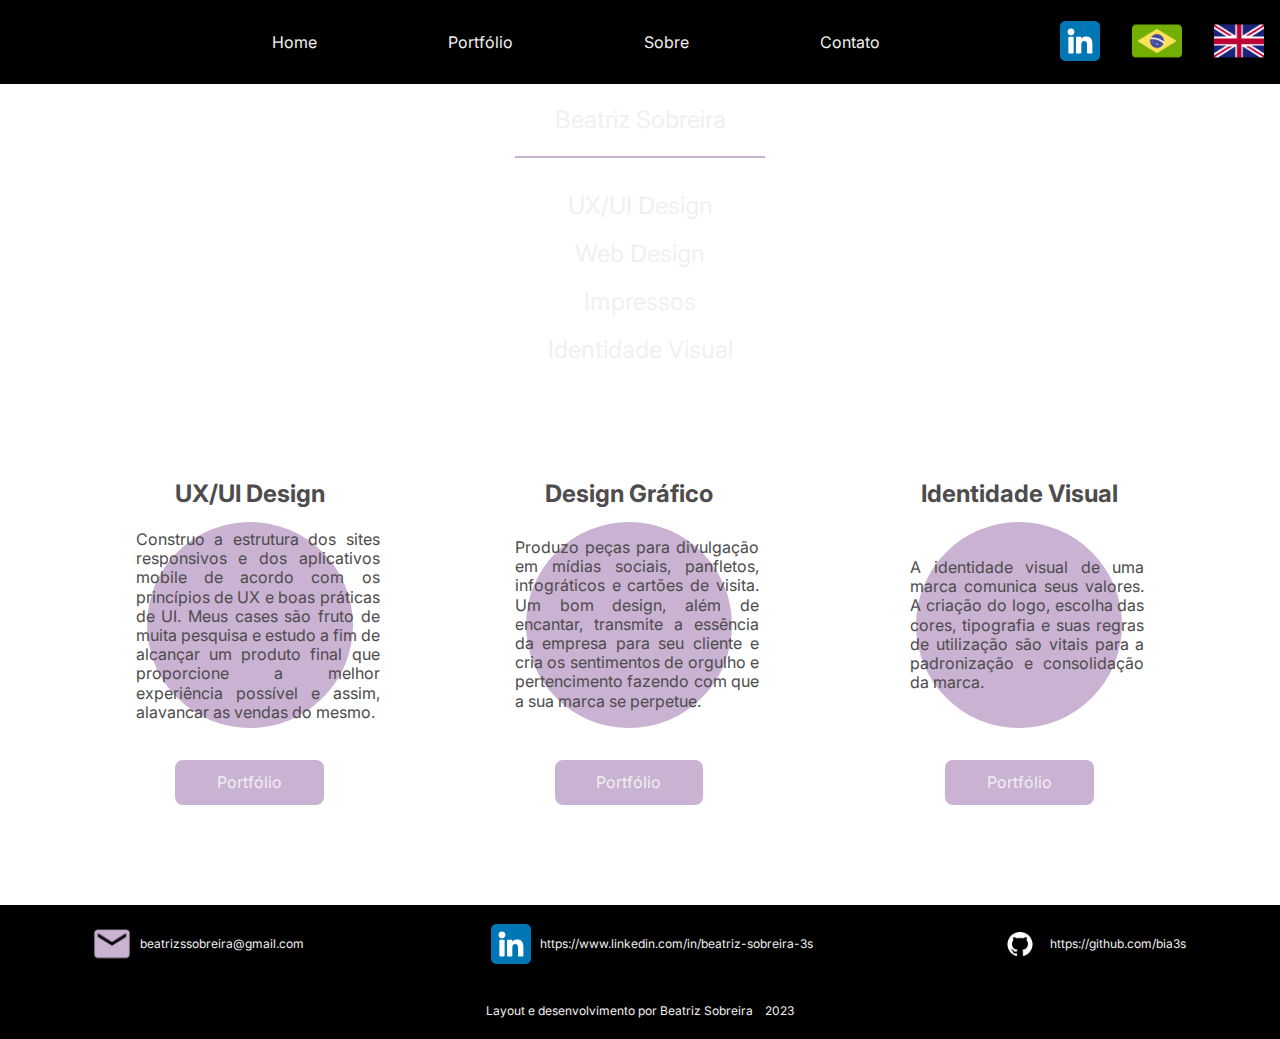
==== index.html @ 6c561dd1 "Iniciando o projeto portfolio_ux-Beatriz" ====
<!DOCTYPE html>
<html lang="pt-br">
<head>
    <meta charset="UTF-8">
    <meta name="viewport" content="width=device-width, initial-scale=1.0">
    <link rel="stylesheet" href="./css/reset.css">
    <link rel="stylesheet" href="style.css">
    <link rel="stylesheet" href="portfolioux.css">
    <link rel="stylesheet" href="design-grafico.html">
    <link rel="preconnect" href="https://fonts.googleapis.com">
<link rel="preconnect" href="https://fonts.gstatic.com" crossorigin>
<link href="https://fonts.googleapis.com/css2?family=Inter:wght@400;700&display=swap" rel="stylesheet">
    <title>Beatriz Sobreira</title>
</head>
<body>
    <header class="BarraDeNavegacao">
        <div class="container">
            <input type="checkbox" id="menu" class="container__botao">
            <label for="menu">
                <span class="BarraDeNavegacao__menu container__imagem"> </span> 
            </label>
            <ul class="lista-menu">
                <li class="lista-menu__item">
                    <a href="./index.html" class="lista-menu__link">Home</a>
                </li>
                <li class="lista-menu__item">
                    <a href="./portfolio_ux.html" class="lista-menu__link">Portfólio</a>
                </li>
                <li class="lista-menu__item">
                    <a href="./sobre.html" class="lista-menu__link">Sobre</a>
                </li>
                <li class="lista-menu__item">
                    <a href="#" class="lista-menu__link">Contato</a>
                </li>
            </ul>
        </div>
        <div class="container">
            <a href="#"><img src="./assets/linkedin.svg" alt="ícone do linkedin" class="container__imagem"></a>
            <a href="#"><img src="./assets/brasil 1.svg" alt="bandeira do brasil" class="container__imagem"></a>
            <a href="#"><img src="./assets/uk 1.svg" alt="bandeira do reino unido" class="container__imagem"></a>
        </div>
    </header>
    
    <main>
        <section class="banner">
            <div class="banner__linha">
                <h1 class="banner__titulo"> Beatriz Sobreira </h1>
            </div>
            <div class="banner__subtitulo">
                <p>UX/UI Design</p>
                <p>Web Design</p>
                <p>Impressos</p>
                <p>Identidade Visual</p>
            </div>
        </section>

        <section class="categoria">
    
            <div class="categoria__ux">
                <div class="categoria__ux__titulo">
                    <h2>UX/UI Design</h2>
                </div>
                <div class="categoria__ux__conteudo">
                    <div class="categoria__ux__conteudo-img">
                        <img src="./assets/circuloroxo.svg" alt="circulo roxo para decoração">
                    </div>
                    <div class="categoria__ux__conteudo-texto">
                        <p>Construo a estrutura dos sites responsivos e dos aplicativos mobile de acordo com os princípios de UX e boas práticas de UI. Meus cases são fruto de muita pesquisa e estudo a fim de alcançar um produto final que proporcione a melhor experiência possível e assim, alavancar as vendas do mesmo.</p>
                    </div>
                </div>
                <div class="categoria__ux__botao">
                    <a href="#" class="categoria__botao">Portfólio</a>
                </div>
            </div>
    
    
            <div class="categoria__design-grafico">
                <div class="categoria__design-grafico__titulo">
                    <h2>Design Gráfico</h2>
                </div>
                <div class="categoria__design-grafico__conteudo">
                    <div class="categoria__design-grafico__conteudo-img">
                        <img src="./assets/circuloroxo.svg" alt="circulo roxo para decoração">
                    </div>
                    <div class="categoria__design-grafico__conteudo-texto">
                        <p>Produzo peças para divulgação em mídias sociais, panfletos, infográticos e cartões de visita. Um bom design, além de encantar, transmite a essência da empresa para seu cliente e cria os sentimentos de orgulho e pertencimento fazendo com que a sua marca se perpetue.</p>
                    </div>
                </div>
                <div class="categoria__design-grafico__botao">
                    <a href="#" class="categoria__botao">Portfólio</a>
                </div>
            </div>
            
            <div class="categoria__identidade-visual">
                <div class="categoria__identidade-visual__titulo">
                    <h2>Identidade Visual</h2>
                </div>
                <div class="categoria__identidade-visual__conteudo">
                    <div class="categoria__identidade-visual__conteudo-img">
                        <img src="./assets/circuloroxo.svg" alt="circulo roxo para decoração">
                    </div>
                    <div class="categoria__identidade-visual__conteudo-texto">
                        <p>A identidade visual de uma marca comunica seus valores. A criação do logo, escolha das cores, tipografia e suas regras de utilização são vitais para a padronização e consolidação da marca.</p>
                    </div>
                </div>
                <div class="categoria__identidade-visual__botao">
                    <a href="#" class="categoria__botao">Portfólio</a>
                </div>
            </div>
        </section>
    </main> 

    <footer class="rodape">
        <div class="rodape__contato">
             <div class="rodape__email">
                <img src="./assets/email.svg" alt="ícone de e-mail">
                 <p>beatrizssobreira@gmail.com</p>
             </div>
             <div class="rodape__linkedin">
                <img src="./assets/linkedin.svg" alt="ícone do linkedin">
                 <p>https://www.linkedin.com/in/beatriz-sobreira-3s</p>
             </div>
             <div class="rodape__github">
                <img src="./assets/github.svg" alt="ícone do github">
                 <p>https://github.com/bia3s</p>
             </div>
        </div>
        <div class="rodape__frase-final">
            <p>Layout e desenvolvimento por Beatriz Sobreira</p>
            <p> 2023</p>
        </div>
    </footer>     
</body>
</html>
---- style.css ----
@import url(./css/sobre.css);


:root{
    --preto:#000000;
    --cinza-claro:#f0f0f0;
    --cinza-escuro:#4E4C4C;
    --roxo-principal:#CAB2D2;
    --branco:#ffffff;
    --fonte-regular:'Inter', sans-serif;
}

body{
    background-color: var(--branco);
    font-family: var(--fonte-regular);
    font-size: 16px;
    font-weight: 400;

    box-sizing: border-box;
}

.BarraDeNavegacao{
    display:flex;
    justify-content: space-between;
    align-items: center;
    background-color: #000000;
    position: relative;
}

.BarraDeNavegacao__menu{
    width: 40px;
    height: 40px;
    background-image: url(./assets/menu.svg);
    display: inline-block;
    background-repeat: no-repeat;
    background-position: center;
    
}

.container{
    display: flex;
    align-items:center;
}

.container__imagem{
    padding: 1em;
}

.lista-menu{
    display:none;
    position:absolute;
    top: 100%;
    width: 40vw;
}

.container__botao:checked~.lista-menu{
    display: block;
}

.lista-menu, 
.lista-menu__item{
    background-color: var(--preto);
}

.lista-menu__item {
    padding: 1em;
    text-align: center;
}


.lista-menu__link{
    color: var(--cinza-claro);
    text-decoration: none;
    background-clip: text;
}

.container__botao{
    display: none;
}

.banner{
    background: url(./assets/banner_web.svg);
    background-position: center;
    background-size: cover;
    display: flex;
    flex-direction: column;
    align-items: center;
    justify-content: center;
    font-size: 24px;

}

.banner__linha{
    border-bottom: 2px solid var(--roxo-principal);
    width: 250px;
}

.banner__titulo{
    text-align: center;
    color: var(--cinza-claro);
    padding: 1em;
}

.banner__subtitulo{
    padding: 1em;
    text-align: center;
    color: var(--cinza-claro);
}

.banner__subtitulo p{
    padding: 0.5em;
    
}


.categoria {
    display: flex;
    flex-wrap: wrap;
    align-items: center;
    justify-content: space-around;
    padding: 4.25em;
}

.categoria__ux {
    width: 260px;
    display: flex;
    flex-direction: column;
    justify-content: center;
}

.categoria__ux__titulo {
    color: var(--cinza-escuro);
    font-size: 24px;
    font-weight: 700;
    text-align: center;
    display: flex;
    justify-content: center;
}

.categoria__ux__conteudo {
    padding: 1em;
    box-sizing: border-box;
    position: relative;
}

.categoria__ux__conteudo-img {
    display: flex;
    justify-content: center;
}

.categoria__ux__conteudo-texto {
    top: 24px;
    height: 193px;
    font-weight: 400;
    line-height: 1.2;
    position: absolute;
    text-align: justify;
    color: var(--cinza-escuro);
}

.categoria__ux__botao {
    display: flex;
    justify-content: center;
}






.categoria__botao{
    color: var(--cinza-claro);
    background-color: var(--roxo-principal);
    padding: 0.9em 2.62em;
    gap: 1.25px;
    border-radius: 0.5em;
    margin: 1rem;
    text-decoration: none;
}






.categoria__design-grafico {
    width: 260px;
    display: flex;
    flex-direction: column;
    justify-content: center;
    margin-top: 4em;
}

.categoria__design-grafico__titulo {
    color: var(--cinza-escuro);
    font-size: 24px;
    font-weight: 700;
    text-align: center;
    display: flex;
    justify-content: center;
}

.categoria__design-grafico__conteudo {
    padding: 1em;
    position: relative;
}

.categoria__design-grafico__conteudo-img {
    display: flex;
    justify-content: center;
}

.categoria__design-grafico__conteudo-texto {
    top: 32px;
    height: 193px;
    font-weight: 400;
    line-height: 1.2;
    position: absolute;
    text-align: justify;
    color: var(--cinza-escuro);
}

.categoria__design-grafico__botao {
    display: flex;
    justify-content: center;
}




.categoria__identidade-visual {
    width: 250px;
    max-width: 360px;
    display: flex;
    flex-direction: column;
    justify-content: center;
    margin-top: 4em;
}

.categoria__identidade-visual__titulo {
    color: var(--cinza-escuro);
    font-size: 24px;
    font-weight: 700;
    text-align: center;
    display: flex;
    justify-content: center;
}

.categoria__identidade-visual__conteudo {
    padding: 1em;
    position: relative;
}

.categoria__identidade-visual__conteudo-img {
    display: flex;
    justify-content: center;
}

.categoria__identidade-visual__conteudo-texto {
    top: 52px;
    height: 193px;
    font-weight: 400;
    line-height: 1.2;
    position: absolute;
    text-align: justify;
    color: var(--cinza-escuro);
}

.categoria__identidade-visual__botao {
    display: flex;
    justify-content: center;
}


.rodape{
    background-color: var(--preto);
  
}


.rodape__email{
    gap: 0.8em;
    display: flex;
    align-items: center;
    color: var(--cinza-claro);
    font-size: 12px;
    padding: 1.6em 1.6em;
    
}

.rodape__linkedin{
    display: flex;
    gap: 0.8em;
    align-items: center;
    color: var(--cinza-claro);
    font-size: 12px;
    padding: 0 1.5em;
}

.rodape__github{
    display: flex;
    gap: 0.8em;
    align-items: center;
    color: var(--cinza-claro);
    font-size: 12px;
    padding: 1.6em;
}


.rodape__frase-final {
    padding: 1rem;
    color: var(--cinza-claro);
    font-size: 12px;
    display: flex;
    flex-direction: column;
    align-items: center;
}

.rodape__frase-final p {
    padding: 0.5em;
}

@media screen and (min-width: 600px) {
    .categoria__design-grafico,
    .categoria__identidade-visual {
        margin: 0;
        padding: 1rem;
    }
}

@media screen and (min-width:760px) {
    .lista-menu{
        display:flex;
        width: 50vw;
        position:relative;
        transform: translateX(40%);
        justify-content: space-between;
    }
     .BarraDeNavegacao__menu {
        display: none;
     }

     .rodape__contato {
        display: flex;
        justify-content: space-around;
     }

     .rodape__frase-final {
        flex-direction: row;
        justify-content: center;
     }
}
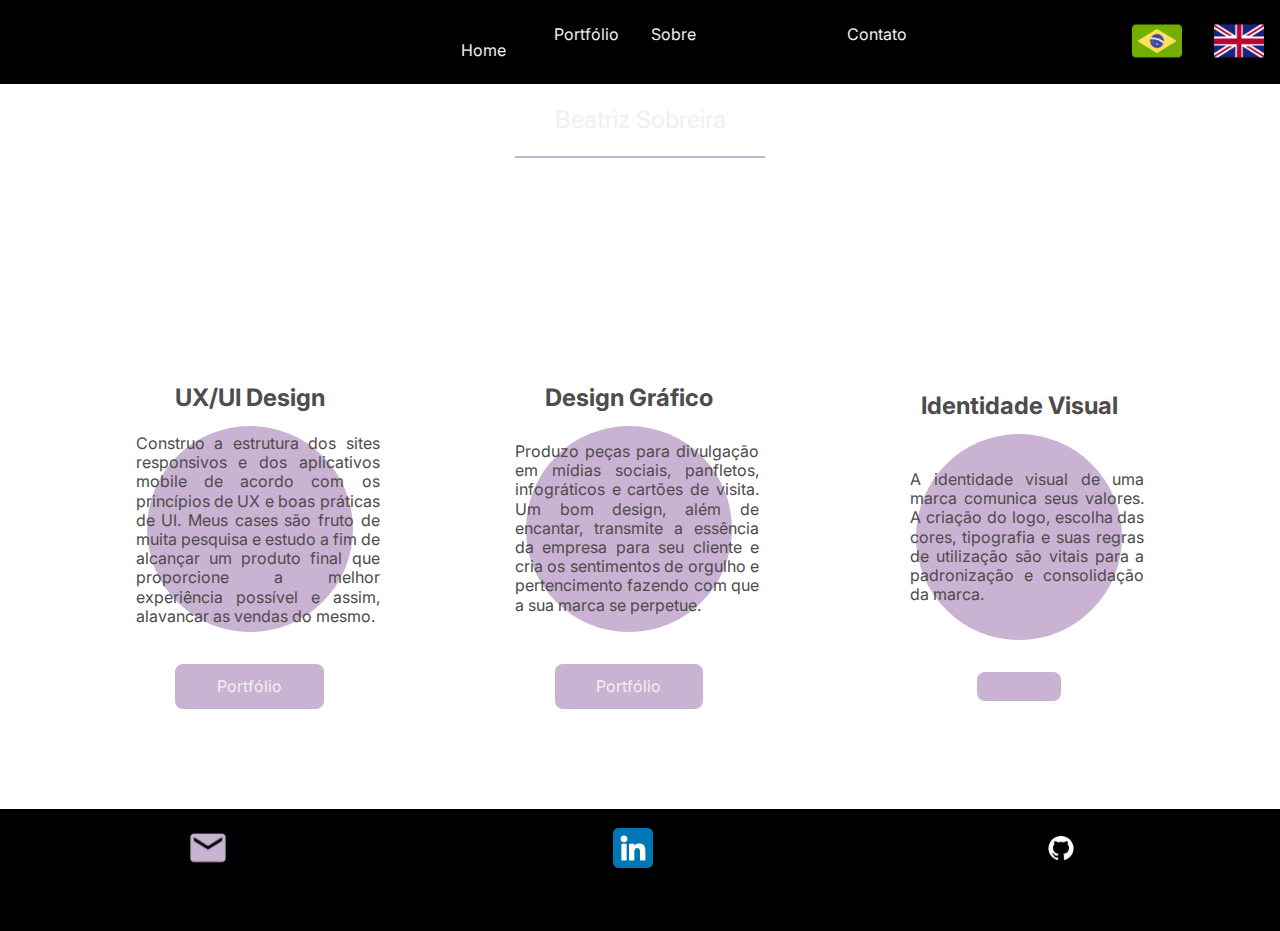
==== commit c45e73d0: "Implementando as trduções" ====
--- a/index.html
+++ b/index.html
@@ -5,39 +5,51 @@
     <meta name="viewport" content="width=device-width, initial-scale=1.0">
     <link rel="stylesheet" href="./css/reset.css">
     <link rel="stylesheet" href="style.css">
-    <link rel="stylesheet" href="portfolioux.css">
-    <link rel="stylesheet" href="design-grafico.html">
+    <link rel="stylesheet" href="css/portfolioux.css">
     <link rel="preconnect" href="https://fonts.googleapis.com">
-<link rel="preconnect" href="https://fonts.gstatic.com" crossorigin>
-<link href="https://fonts.googleapis.com/css2?family=Inter:wght@400;700&display=swap" rel="stylesheet">
+    <link rel="preconnect" href="https://fonts.gstatic.com" crossorigin>
+    <link href="https://fonts.googleapis.com/css2?family=Inter:wght@400;700&display=swap" rel="stylesheet">
     <title>Beatriz Sobreira</title>
 </head>
-<body>
+<body class="PaginaPrincipal">
     <header class="BarraDeNavegacao">
         <div class="container">
             <input type="checkbox" id="menu" class="container__botao">
             <label for="menu">
-                <span class="BarraDeNavegacao__menu container__imagem"> </span> 
+                <span class="BarraDeNavegacao__menu container__imagem"></span> 
             </label>
             <ul class="lista-menu">
                 <li class="lista-menu__item">
-                    <a href="./index.html" class="lista-menu__link">Home</a>
+<<<<<<< HEAD
+                    <a href="./index.html" class="lista-menu__link navbar home"></a>
                 </li>
                 <li class="lista-menu__item">
-                    <a href="./portfolio_ux.html" class="lista-menu__link">Portfólio</a>
+                    <a href="./portfolio_ux.html" class="lista-menu__link navbar portfolio"></a>
                 </li>
                 <li class="lista-menu__item">
-                    <a href="./sobre.html" class="lista-menu__link">Sobre</a>
+                    <a href="./sobre.html" class="lista-menu__link navbar sobre"></a>
                 </li>
                 <li class="lista-menu__item">
-                    <a href="#" class="lista-menu__link">Contato</a>
+                    <a href="#" class="lista-menu__link navbar contato"></a>
+=======
+                    <a href="./index.html" class="lista-menu__link home">Home</a>
+                </li>
+                <li class="lista-menu__item">
+                    <a href="./portfolio_ux.html" class="lista-menu__link portfolio">Portfólio</a>
+                </li>
+                <li class="lista-menu__item">
+                    <a href="./sobre.html" class="lista-menu__link sobre">Sobre</a>
+                </li>
+                <li class="lista-menu__item">
+                    <a href="#" class="lista-menu__link contato">Contato</a>
+>>>>>>> c93f8c698d73b62342b97e983eb801abd41d0bda
                 </li>
             </ul>
         </div>
         <div class="container">
             <a href="#"><img src="./assets/linkedin.svg" alt="ícone do linkedin" class="container__imagem"></a>
-            <a href="#"><img src="./assets/brasil 1.svg" alt="bandeira do brasil" class="container__imagem"></a>
-            <a href="#"><img src="./assets/uk 1.svg" alt="bandeira do reino unido" class="container__imagem"></a>
+            <a href="#"><img src="./assets/brasil 1.svg" alt="bandeira do brasil" class="container__imagem br"></a>
+            <a href="#"><img src="./assets/uk 1.svg" alt="bandeira do reino unido" class="container__imagem uk"></a>
         </div>
     </header>
     
@@ -47,10 +59,10 @@
                 <h1 class="banner__titulo"> Beatriz Sobreira </h1>
             </div>
             <div class="banner__subtitulo">
-                <p>UX/UI Design</p>
-                <p>Web Design</p>
-                <p>Impressos</p>
-                <p>Identidade Visual</p>
+                <p class="subtitulo_paragrafo banner uxdesign"></p>
+                <p class="subtitulo_paragrafo banner webdesign"></p>
+                <p class=" subtitulo_paragrafo banner impressos"></p>
+                <p class="subtitulo_paragrafo banner identidadevisual"></p>
             </div>
         </section>
 
@@ -58,14 +70,14 @@
     
             <div class="categoria__ux">
                 <div class="categoria__ux__titulo">
-                    <h2>UX/UI Design</h2>
+                    <h2 class="conteudo_titulo conteudo conteudo_titulo_uxdesign">UX/UI Design</h2>
                 </div>
                 <div class="categoria__ux__conteudo">
                     <div class="categoria__ux__conteudo-img">
                         <img src="./assets/circuloroxo.svg" alt="circulo roxo para decoração">
                     </div>
                     <div class="categoria__ux__conteudo-texto">
-                        <p>Construo a estrutura dos sites responsivos e dos aplicativos mobile de acordo com os princípios de UX e boas práticas de UI. Meus cases são fruto de muita pesquisa e estudo a fim de alcançar um produto final que proporcione a melhor experiência possível e assim, alavancar as vendas do mesmo.</p>
+                        <p class="conteudo_paragrafo conteudo conteudo_texto_uxdesign">Construo a estrutura dos sites responsivos e dos aplicativos mobile de acordo com os princípios de UX e boas práticas de UI. Meus cases são fruto de muita pesquisa e estudo a fim de alcançar um produto final que proporcione a melhor experiência possível e assim, alavancar as vendas do mesmo.</p>
                     </div>
                 </div>
                 <div class="categoria__ux__botao">
@@ -76,14 +88,14 @@
     
             <div class="categoria__design-grafico">
                 <div class="categoria__design-grafico__titulo">
-                    <h2>Design Gráfico</h2>
+                    <h2 class="conteudo_titulo conteudo conteudo_titulo_webdesign">Design Gráfico</h2>
                 </div>
                 <div class="categoria__design-grafico__conteudo">
                     <div class="categoria__design-grafico__conteudo-img">
                         <img src="./assets/circuloroxo.svg" alt="circulo roxo para decoração">
                     </div>
                     <div class="categoria__design-grafico__conteudo-texto">
-                        <p>Produzo peças para divulgação em mídias sociais, panfletos, infográticos e cartões de visita. Um bom design, além de encantar, transmite a essência da empresa para seu cliente e cria os sentimentos de orgulho e pertencimento fazendo com que a sua marca se perpetue.</p>
+                        <p class="conteudo_paragrafo conteudo conteudo_texto_webdesign">Produzo peças para divulgação em mídias sociais, panfletos, infográticos e cartões de visita. Um bom design, além de encantar, transmite a essência da empresa para seu cliente e cria os sentimentos de orgulho e pertencimento fazendo com que a sua marca se perpetue.</p>
                     </div>
                 </div>
                 <div class="categoria__design-grafico__botao">
@@ -93,18 +105,18 @@
             
             <div class="categoria__identidade-visual">
                 <div class="categoria__identidade-visual__titulo">
-                    <h2>Identidade Visual</h2>
+                    <h2 class="conteudo_titulo conteudo conteudo_titulo_identidadevisual">Identidade Visual</h2>
                 </div>
                 <div class="categoria__identidade-visual__conteudo">
                     <div class="categoria__identidade-visual__conteudo-img">
                         <img src="./assets/circuloroxo.svg" alt="circulo roxo para decoração">
                     </div>
                     <div class="categoria__identidade-visual__conteudo-texto">
-                        <p>A identidade visual de uma marca comunica seus valores. A criação do logo, escolha das cores, tipografia e suas regras de utilização são vitais para a padronização e consolidação da marca.</p>
+                        <p class="conteudo_paragrafo conteudo conteudo_texto_identidadevisual">A identidade visual de uma marca comunica seus valores. A criação do logo, escolha das cores, tipografia e suas regras de utilização são vitais para a padronização e consolidação da marca.</p>
                     </div>
                 </div>
                 <div class="categoria__identidade-visual__botao">
-                    <a href="#" class="categoria__botao">Portfólio</a>
+                    <a href="#" class="categoria__botao conteudo conteudo_btn"></a>
                 </div>
             </div>
         </section>
@@ -114,21 +126,22 @@
         <div class="rodape__contato">
              <div class="rodape__email">
                 <img src="./assets/email.svg" alt="ícone de e-mail">
-                 <p>beatrizssobreira@gmail.com</p>
+                 <p class="rodape_paragrafo rodape rodape_email"></p>
              </div>
              <div class="rodape__linkedin">
                 <img src="./assets/linkedin.svg" alt="ícone do linkedin">
-                 <p>https://www.linkedin.com/in/beatriz-sobreira-3s</p>
+                 <p class="rodape_paragrafo rodape rodape_linkedin"></p>
              </div>
              <div class="rodape__github">
                 <img src="./assets/github.svg" alt="ícone do github">
-                 <p>https://github.com/bia3s</p>
+                 <p class="rodape_paragrafo rodape rodape_github"></p>
              </div>
         </div>
         <div class="rodape__frase-final">
-            <p>Layout e desenvolvimento por Beatriz Sobreira</p>
-            <p> 2023</p>
+            <p class="rodape_paragrafo rodape rodape_frase"></p>
+            <p class="rodape_paragrafo rodape rodape_ano"></p>
         </div>
     </footer>     
 </body>
+<script type="module" src="./js/main.js"></script>
 </html>--- a/style.css
+++ b/style.css
@@ -318,6 +318,11 @@
 
 .rodape__frase-final p {
     padding: 0.5em;
+}
+
+
+.subtitulo_paragrafo {
+    background: none;
 }
 
 @media screen and (min-width: 600px) {
--- a/css/portfolioux.css
+++ b/css/portfolioux.css
@@ -0,0 +1,96 @@
+
+
+
+.projeto-ux{
+    padding:2em 0.5em;
+}
+
+.projeto-ux strong{
+    font-weight: bold;
+}
+
+.projeto-ux__titulo{
+    position: relative;
+    
+}
+
+.projeto-ux__titulo h2 {
+    top: 7px;
+    left: 10px;
+    font-size: 24px;
+    font-weight: bold;
+    position: absolute;
+
+}
+    
+.projeto-ux__desafio,
+.projeto-ux__solucao,
+.projeto-ux__entregaveis,
+.projeto-ux__lista {
+    font-size: 16px;
+    line-height: 1.2em;
+    padding: 1em;
+    text-align: justify;
+}
+.projeto-ux__lista{
+    list-style: inside;
+}
+
+
+.projeto-ux__botao{
+    display: flex;
+    padding: 1rem;
+    justify-content: center;
+    margin-bottom: 2em;
+}
+
+.projeto-ux__botao a{
+    width: 330px;
+    padding: 1rem;
+    text-align: center;
+    color: var(--cinza-claro);
+    background-color: var(--roxo-principal);
+    border-radius: 0.5em;
+    text-decoration: none;
+}
+
+.projeto-ux__container {
+    display: flex; 
+    width: 100%;
+    justify-content: center;
+}
+
+.projeto-ux__figma-mobile{
+   display: flex;
+   gap: 0.5em;
+   padding: 2em 0;
+   justify-content: center;
+}
+
+.projeto-ux__botao-menor{
+    display: flex;
+    padding: 0.5rem;
+    justify-content:flex-start;
+    margin-bottom: 1em;
+    gap: 2em;
+}
+
+.projeto-ux__botao-menor p{
+    width: 100px;
+    padding: 1rem;
+    text-align:center;
+    color: var(--cinza-claro);
+    background-color: var(--roxo-principal);
+    border-radius: 0.5em;
+}
+
+.projeto-ux__botao-menor {
+    display: flex;
+    justify-content: center;
+}
+
+@media screen and (min-width:760px) {
+    .projeto-ux__container ul {
+        width: 300px;
+    }
+}